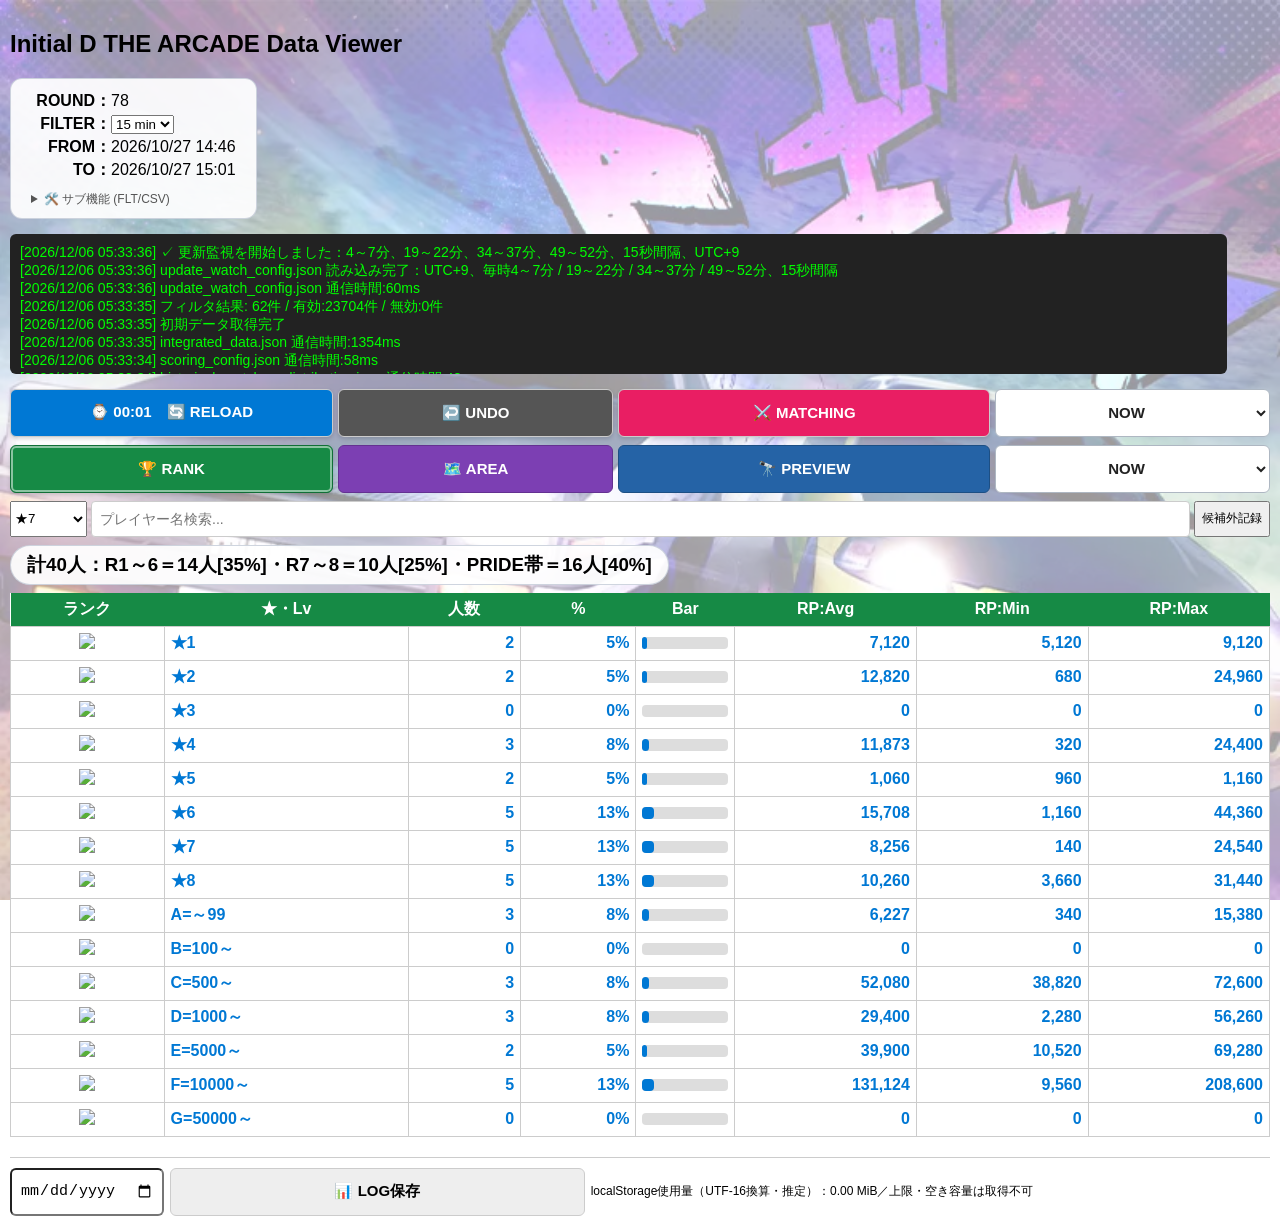
==== index.html @ 93a36e5a "feat(viewer): improve diagnostics and strength display Record cycle-4 no-decay shadow strength trans" ====
<!DOCTYPE html>
<html lang="ja">
<head>
<meta charset="UTF-8">
<title>Initial D THE ARCADE Data Viewer</title>
<meta name="viewport" content="width=device-width, initial-scale=1">

<!-- ★ スマホでのキャッシュ完全禁止（最重要） -->
<meta http-equiv="Cache-Control" content="no-store, no-cache, must-revalidate">
<meta http-equiv="Pragma" content="no-cache">
<meta http-equiv="Expires" content="0">

<style>
body {
    font-family: sans-serif;
    margin: 0;
    padding: 10px;

    min-height: 100vh;
    position: relative;
}
body::before {
    content: "";
    position: fixed;
    inset: 0;

    background-image: url("./images/bg_sp.jpg.webp");
    background-size: cover;
    background-position: center top;
    background-repeat: no-repeat;

    opacity: 0.4;

    pointer-events: none;
    z-index: -1;
}
#logBox {
    background: #222;
    padding: 10px;
    font-size: 14px;
    white-space: pre-wrap;
    height: 120px;
    overflow-y: auto;
    border-radius: 6px;
    margin: 15px 0;
    width: 95%;
}

table {
    border-collapse: collapse;
    width: 100%;
    background: #fff;
}
th {
    background: var(--theme-header-color, #168a45);
    color: white;
    padding: 6px;
}
td {
    border: 1px solid #ccc;
    padding: 6px;
    background: transparent;
}
td.left { text-align:left; }
td.right { text-align:right; }
td.center { text-align:center; }
.clickable { cursor: pointer; color: #0078d4; font-weight: bold; }

#summaryView { margin-top: 0; }
#summaryHeader { display: none; }
#detailView { margin-top: 10px; display: none; }
#matchingView { margin-top: 10px; display: none; }

.bar-wrap {
    width: 100%;
    background: #ddd;
    height: 12px;
    border-radius: 4px;
}
.bar {
    height: 12px;
    background: #0078D4;
    border-radius: 4px;
}

.mt10 { margin-top:10px; }

.player-name {
    white-space: nowrap;
    overflow: hidden;
}

.store-name {
    display: -webkit-box;
    -webkit-line-clamp: 2;
    -webkit-box-orient: vertical;
    overflow: hidden;

    line-height: 1.2em;
    max-height: calc(1.2em * 2);

    white-space: normal;
    overflow-wrap: anywhere;

    min-width: 150px;

    background: transparent !important;
    background-color: transparent !important;
    background-clip: padding-box !important;
}

.rp-col {
    max-width: 50px;
    white-space: nowrap;
    overflow: hidden;
}

.update-col {
    max-width: 95px;
    white-space: nowrap;
}

.title-col {
    max-width: 70px;
    overflow: hidden;
    text-overflow: ellipsis;
    white-space: nowrap;
}

/* ---------------------------------------------------------
   ★ periodBox（旧構造）※互換のため残すが使用しない
--------------------------------------------------------- */
#periodBox {
    display: grid;
    grid-template-columns: auto 1fr;
    row-gap: 2px;
    column-gap: 6px;
    margin-top: 5px;
}

#periodBox .label,
.filter-label {
    width: 5em;
    text-align: right;
    padding-right: 6px;
    font-weight: bold;
    font-family: inherit;
    white-space: nowrap;
}

/* ★ ここを上書きして空白を消す */
.filter-label {
    width: 0 !important;
    padding-right: 0 !important;
}

#periodBox .value {
    text-align: left;
}

/* ---------------------------------------------------------
   ★ ランク移動ボタン
--------------------------------------------------------- */
.rank-nav-box {
    display: flex;
    justify-content: flex-start;
    align-items: center;
    margin-top: 10px;
    margin-bottom: 8px;
}

.rank-nav-btn {
    padding: 6px 14px;
    font-size: 14px;
}

#nextRankBtn {
    margin-left: 40px;
}

/* ---------------------------------------------------------
   ★ Reload ボタンの色制御
--------------------------------------------------------- */
.update-alert {
    background-color: #ff8800 !important;
    color: #fff !important;
}

/* ---------------------------------------------------------
   ★ マッチング可能性フラグ
--------------------------------------------------------- */
.match-row-pink {
    background-color: #FFE4EC !important;
}

.match-row-yellow {
    background-color: #FFFFCC !important;
}

/* ---------------------------------------------------------
   ★ Pink管理対象
   Phase中  : 背景Pink
   Phase外  : 赤文字
--------------------------------------------------------- */
.pink-managed {
    color: #ff4444 !important;
    font-weight: bold;
    background: transparent !important;
}

.pink-phase {
    background-color: #FFE4EC !important;
    color: inherit !important;
    font-weight: bold;
}

/* ---------------------------------------------------------
   ★ サマリ行の左側にボタンを置く枠
--------------------------------------------------------- */
#summaryHeader {
    display: none !important;
    margin: 0 !important;
}
#summaryHeaderText {
    font-weight: bold;
}

/* ---------------------------------------------------------
   ★ マッチング候補 + 検索窓
--------------------------------------------------------- */
#searchRow {
    display: flex;
    align-items: center;
    gap: 10px;
    width: 95%;
    margin-top: 8px;
    margin-bottom: 0px;
}

#searchInput {
    flex: 1;
    padding: 6px 8px;
    font-size: 14px;
    border: 1px solid #ccc;
    border-radius: 4px;
    width: 95%;
    max-width: 95%;
}

/* ---------------------------------------------------------
   ★ スマホ用メインボタンレイアウト
--------------------------------------------------------- */
.main-btn-group {
    display: flex;
    gap: 8px;
    margin-top: 12px;
    width: 100%;
}

.btn-primary {
    flex: 1;
    padding: 12px 6px;
    font-size: 15px;
    font-weight: bold;
    border-radius: 6px;
    border: 1px solid #ccc;
    background: #0078D4;
    color: white;
    cursor: pointer;
    box-shadow: 0 2px 4px rgba(0,0,0,0.15);
    white-space: nowrap;
}

.btn-matching {
    background: #e91e63;
    color: white;
}

.btn-undo {
    background: #555;
    color: white;
}

.sub-btn-group {
    display: flex;
    align-items: center;
    gap: 6px;
    margin-top: 8px;
    flex-wrap: wrap;
}

.btn-sub {
    padding: 6px 10px;
    font-size: 12px;
    background: #eee;
    border: 1px solid #ccc;
    border-radius: 4px;
}

.summary-mode-nav {
    display: flex;
    gap: 8px;
    margin: 6px 0 10px;
    flex-wrap: wrap;
}

.summary-mode-btn {
    padding: 6px 12px;
    border: 1px solid #ccc;
    border-radius: 5px;
    background: #f3f7fb;
    color: #1b1b1b;
    font-weight: bold;
    cursor: pointer;
}

.summary-mode-btn.active,
.summary-mode-btn:disabled {
    background: #f3f7fb;
    border-color: #ccc;
    color: #1b1b1b;
    cursor: pointer;
    opacity: 1;
}

.area-summary-list {
    display: flex;
    flex-direction: column;
    gap: 10px;
    margin-top: 8px;
}

.area-summary-row {
    display: block;
    border: 1px solid #d7d7d7;
    background: rgba(255,255,255,0.8);
    border-radius: 6px;
    padding: 8px;
}

.area-summary-head {
    display: flex;
    justify-content: space-between;
    align-items: center;
    gap: 8px;
    margin-bottom: 6px;
}

.area-summary-name {
    font-weight: bold;
    color: #0078d4;
    cursor: pointer;
}

.area-summary-total {
    font-size: 12px;
    color: #555;
}

.area-summary-bar {
    display: flex;
    width: 100%;
    height: 20px;
    border-radius: 4px;
    overflow: hidden;
    background: #ececec;
    border: 1px solid #d0d0d0;
}

.area-segment {
    display: flex;
    align-items: center;
    justify-content: center;
    font-size: 10px;
    color: #111;
    font-weight: bold;
    height: 100%;
    min-width: 0;
    text-shadow: 0 0 1px rgba(255,255,255,0.6);
}

.area-segment.empty {
    background: #e5e7eb;
}

.area-rank-breakdown {
    display: flex;
    flex-wrap: wrap;
    gap: 8px;
    margin: 8px 0 12px;
}

.area-rank-badge {
    display: inline-flex;
    align-items: center;
    gap: 4px;
    background: #f4f4f4;
    border: 1px solid #d0d0d0;
    border-radius: 999px;
    padding: 4px 8px;
    font-size: 12px;
}

/* ---------------------------------------------------------
   ★ ui.js が生成する RUBY/PRIDE の行
--------------------------------------------------------- */
.filter-row {
    display: flex;
    align-items: center;
    margin-top: 6px;
}

.filter-items label {
    display: inline-flex;
    align-items: center;
    min-width: 3.0em;
    margin-right: 2px;
}

/* ---------------------------------------------------------
   ★ 3列レイアウト
--------------------------------------------------------- */
.row3 {
    display: grid;
    grid-template-columns: 4em 1em auto;
    align-items: center;
    margin-top: 2px;
}

.row3 .label {
    text-align: right;
    font-weight: bold;
    white-space: nowrap;
}

.row3 .colon {
    text-align: center;
    font-weight: bold;
}

.row3 .value {
    text-align: left;
}
</style>
</head>

<body>

<h2>Initial D THE ARCADE Data Viewer</h2>

<div id="viewer-filter-panel">

  <!-- ★ ラウンド -->
  <div class="row3">
    <div class="label">ROUND</div>
    <div class="colon">：</div>
    <div class="value">
      <span id="latestRound">読み込み中…</span>
    </div>
  </div>

  <!-- ★ 時間フィルタ -->
  <div class="row3">
    <div class="label">FILTER</div>
    <div class="colon">：</div>
    <div class="value">
       <select id="rangeSelect">
          <option value="15">15 min</option>
          <option value="30">30 min</option>

          <option value="60">1 hour</option>
        
          <option value="120">2 hour</option>
          <option value="180">3 hour</option>
          </select>
      </div>
    </div>

  <!-- ★ 表示開始 -->
  <div class="row3">
    <div class="label">FROM</div>
    <div class="colon">：</div>
    <div class="value"><span id="filterStartTime">-</span></div>
  </div>

  <!-- ★ JSON更新 -->
  <div class="row3">
    <div class="label">TO</div>
    <div class="colon">：</div>
    <div class="value"><span id="jsonUpdateTime">-</span></div>
  </div>

  <!-- ★ 省略セクション（RUBY/PRIDEフィルタ + サブ機能） -->
  <details class="mt10" style="display:block;">
    <summary style="font-size: 12px; cursor: pointer; color: #555;">🛠️ サブ機能 (FLT/CSV)</summary>

    <div style="margin-top: 6px;">

      <!-- ★ RUBY -->
      <div class="row3">
        <div class="label">RUBY</div>
        <div class="colon">：</div>
        <div class="value"><div id="rubyFilters"></div></div>
      </div>

      <!-- ★ PRIDE -->
      <div class="row3">
        <div class="label">PRIDE</div>
        <div class="colon">：</div>
        <div class="value"><div id="prideFilters"></div></div>
      </div>

      <div style="margin-top: 4px;">
        <button id="filterBtn" class="btn-sub">FLT</button>
        <button id="summaryCsvBtn" class="btn-sub">SumCSV</button>
        <button id="allCsvBtn" class="btn-sub">AllCSV</button>
      </div>

    </div>
  </details>

</div>
<div id="logBox"></div>

<!-- 各種ボタン（スマホ最優先レイアウト） -->
<div class="main-btn-group">
  <button id="reloadBtn" class="btn-primary">🔄 RELOAD</button>
  <button id="matchingBtn" class="btn-primary btn-matching">⚔️ MATCHING</button>
  <button id="undoCopyBtn" class="btn-primary btn-undo">↩️ コピー取消</button>
</div>

<div id="searchRow">

    <select id="myRankSelect">
        <option value="R1">★1</option>
        <option value="R2">★2</option>
        <option value="R3">★3</option>
        <option value="R4">★4</option>
        <option value="R5">★5</option>

        <option value="R6">★6</option>
        
        <option value="R7">★7</option>
        <option value="R8">★8</option>
        <option value="P_A">PRIDE A</option>
        <option value="P_B">PRIDE B</option>
        <option value="P_C">PRIDE C</option>
        <option value="P_D">PRIDE D</option>
        <option value="P_E">PRIDE E</option>
        <option value="P_F">PRIDE F</option>
        <option value="P_G">PRIDE G</option>
    </select>

    <input id="searchInput" type="text" placeholder="プレイヤー名検索..." />
</div>

<div id="summaryView">
  <div id="summaryHeader">
      <span id="summaryHeaderText"></span>
  </div>
  <div id="summaryArea"></div>
</div>

<div id="detailView">
  <div id="detailArea" class="mt10"></div>
</div>

<div id="matchingView">
  <div id="matchingHeader" class="mt10"></div>
  <div id="matchingArea" class="mt10"></div>
</div>

<!-- ★ サブ操作エリア（最下部に配置） -->
<div class="sub-btn-group mt10" style="margin-top: 20px; border-top: 1px solid #ccc; padding-top: 10px;">
  <input
    type="date"
    id="logExportDate"
    title="Today"
    style="padding: 4px; font-size: 12px;">
  <button id="analysisLogBtn" class="btn-sub">📊 LOG保存</button>
  <span id="copyStorageUsage" style="font-size: 12px;"></span>
</div>

<script src="0100_utils.js?cb=19"></script>
<script src="0200_domain.js?cb=33"></script>
<script src="0300_persistence.js?cb=26"></script>
<script src="0400_data.js?cb=19"></script>
<script src="0500_matching.js?cb=33"></script>
<script src="0600_ui.js?cb=38"></script>
<script src="0700_app.js?cb=41"></script>
<script src="0800_main.js?cb=34"></script>

</body>
</html>
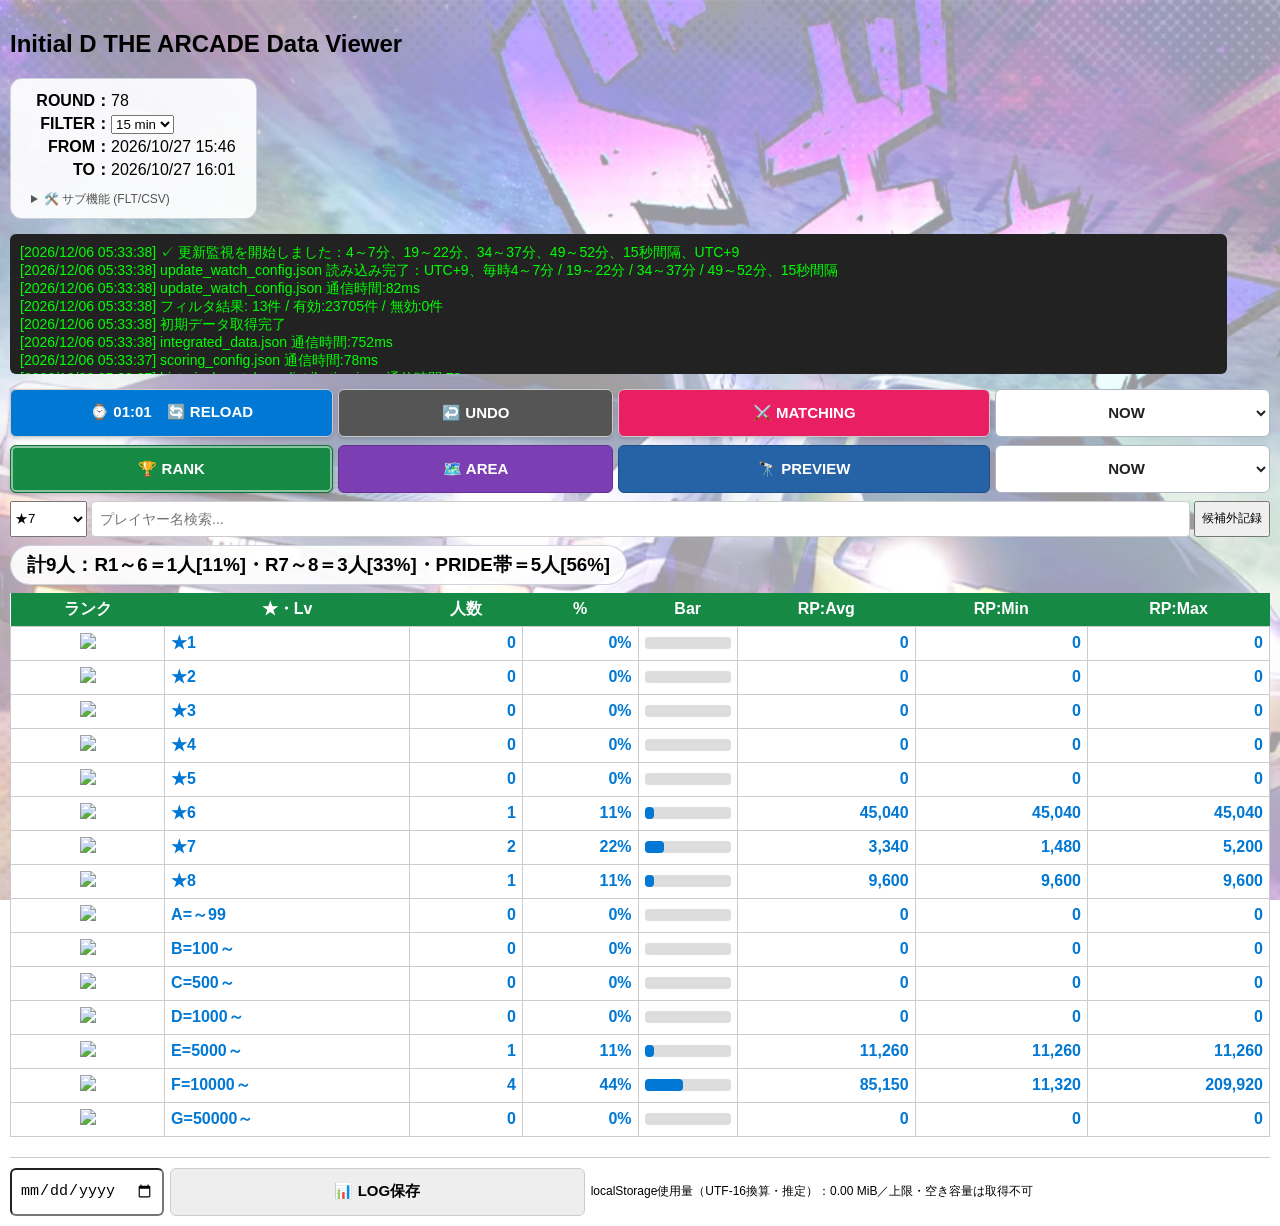
==== commit 36641fe7: "feat(ui): restore rank details and log opponent features Show global and slot ranks with Phase detai" ====
--- a/index.html
+++ b/index.html
@@ -585,9 +585,9 @@
 <script src="0200_domain.js?cb=33"></script>
 <script src="0300_persistence.js?cb=26"></script>
 <script src="0400_data.js?cb=19"></script>
-<script src="0500_matching.js?cb=33"></script>
-<script src="0600_ui.js?cb=38"></script>
-<script src="0700_app.js?cb=41"></script>
+<script src="0500_matching.js?cb=34"></script>
+<script src="0600_ui.js?cb=39"></script>
+<script src="0700_app.js?cb=43"></script>
 <script src="0800_main.js?cb=34"></script>
 
 </body>
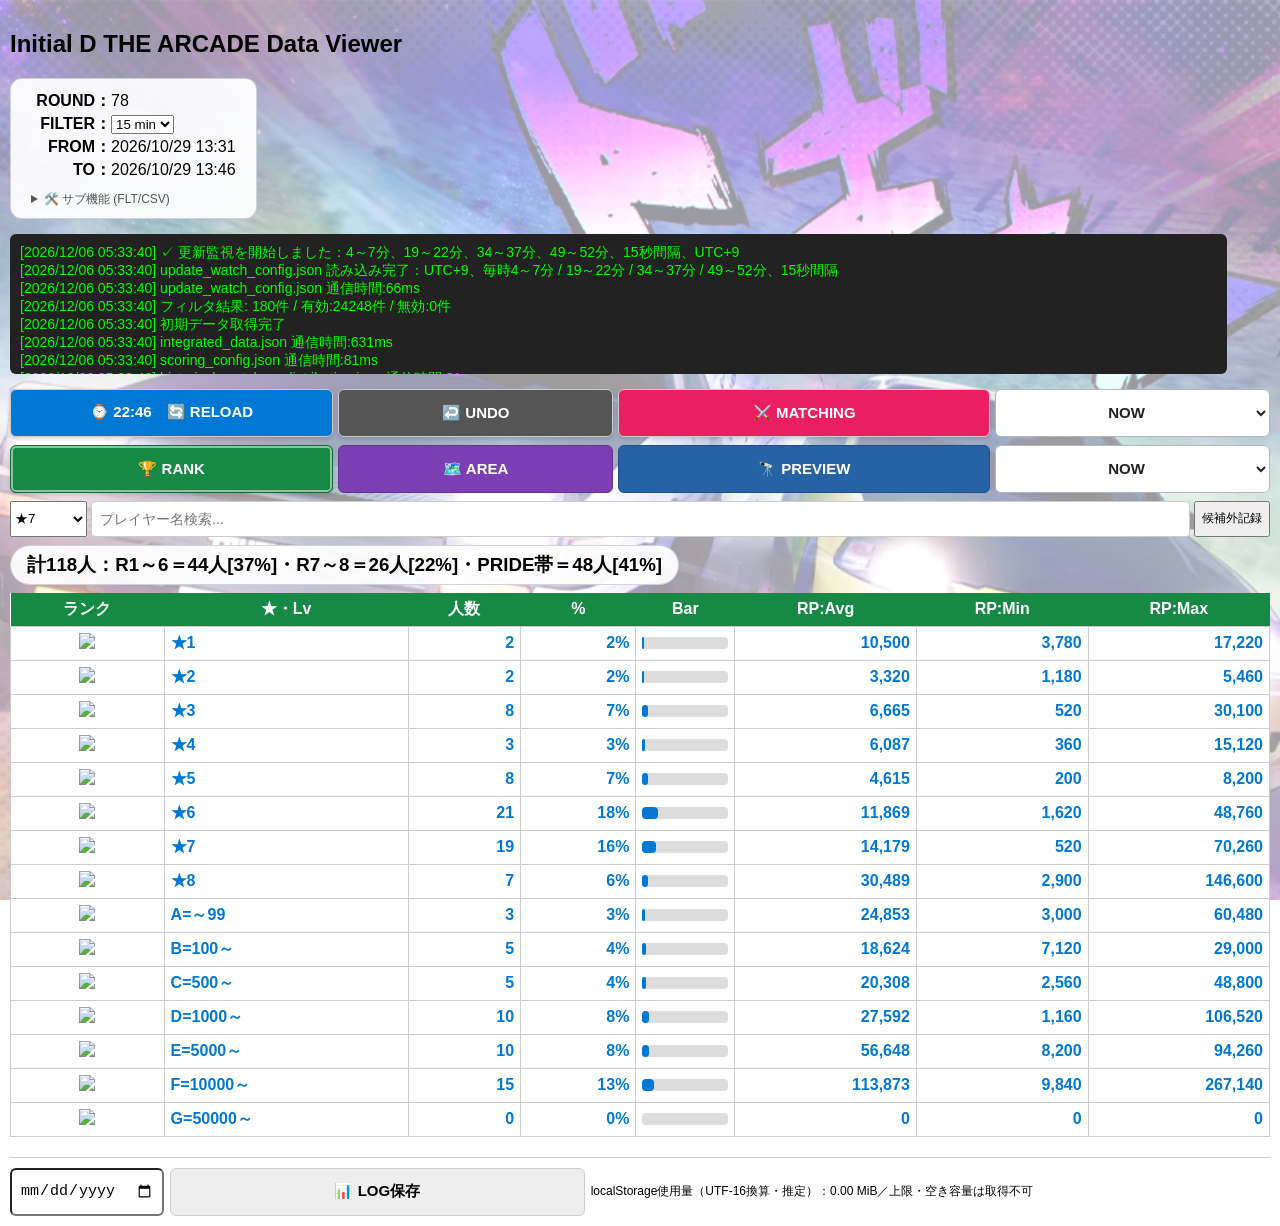
==== commit f8851ce7: "feat(viewer): keep loaded predictions and limit Yellow phase decay Continue prediction and copy oper" ====
--- a/index.html
+++ b/index.html
@@ -582,12 +582,12 @@
 </div>
 
 <script src="0100_utils.js?cb=19"></script>
-<script src="0200_domain.js?cb=33"></script>
+<script src="0200_domain.js?cb=34"></script>
 <script src="0300_persistence.js?cb=26"></script>
 <script src="0400_data.js?cb=19"></script>
-<script src="0500_matching.js?cb=34"></script>
-<script src="0600_ui.js?cb=39"></script>
-<script src="0700_app.js?cb=43"></script>
+<script src="0500_matching.js?cb=36"></script>
+<script src="0600_ui.js?cb=40"></script>
+<script src="0700_app.js?cb=46"></script>
 <script src="0800_main.js?cb=34"></script>
 
 </body>
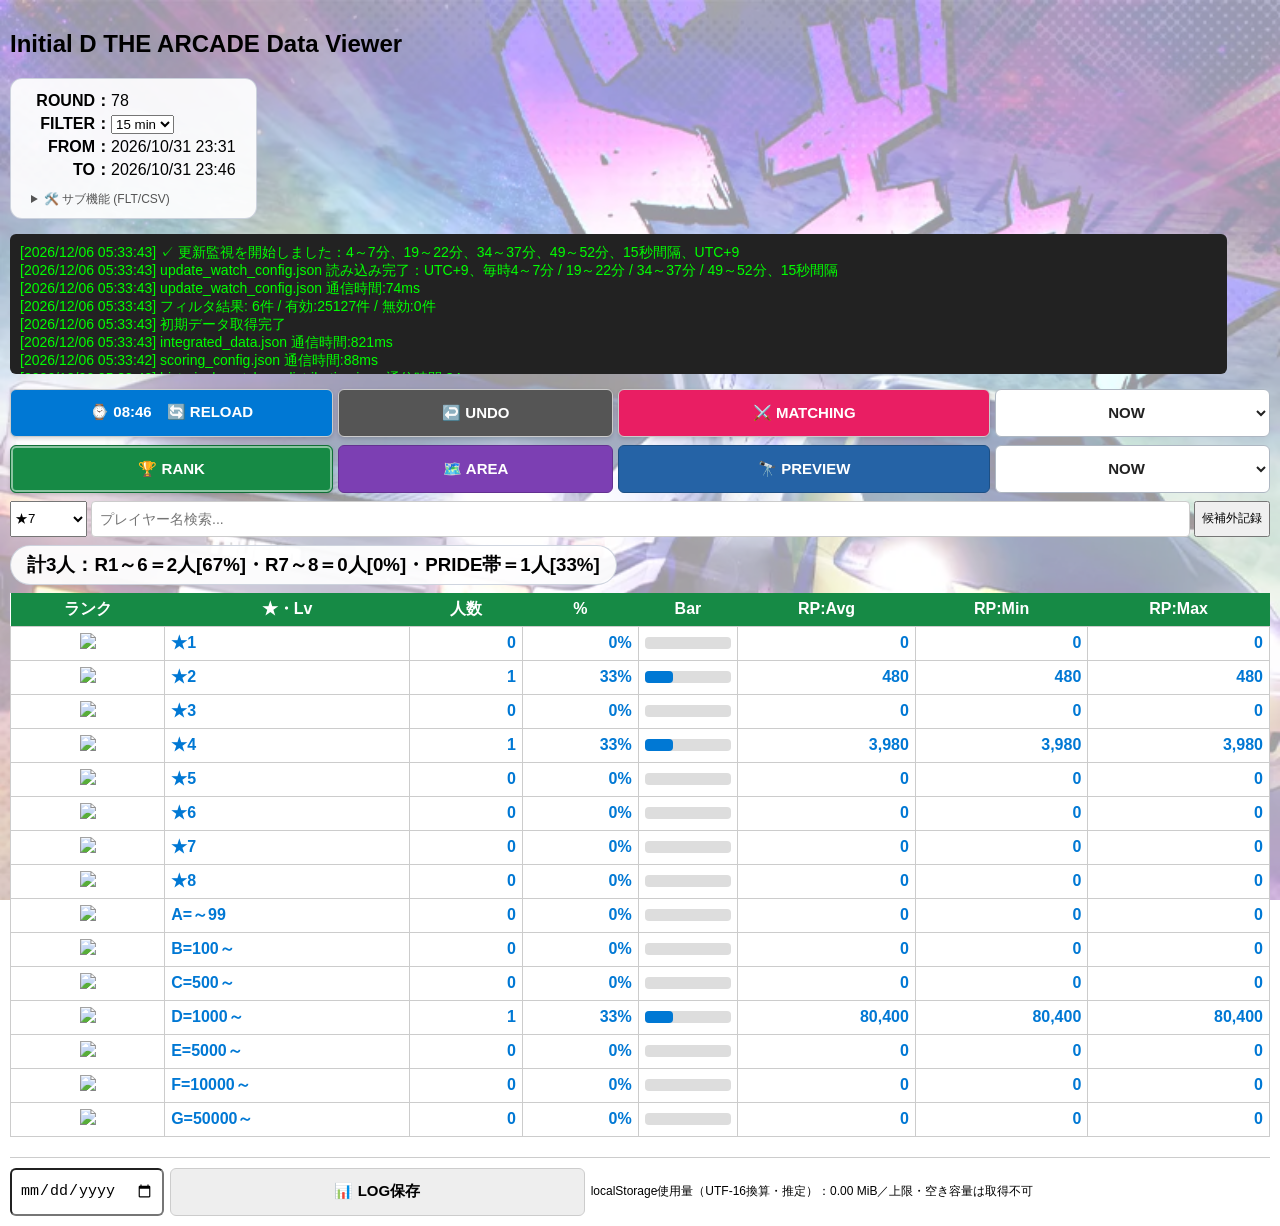
==== commit c162258b: "fix(viewer): coalesce data fetches and preserve verified generations Share in-flight data requests a" ====
--- a/index.html
+++ b/index.html
@@ -584,10 +584,10 @@
 <script src="0100_utils.js?cb=19"></script>
 <script src="0200_domain.js?cb=34"></script>
 <script src="0300_persistence.js?cb=26"></script>
-<script src="0400_data.js?cb=19"></script>
+<script src="0400_data.js?cb=20"></script>
 <script src="0500_matching.js?cb=36"></script>
 <script src="0600_ui.js?cb=40"></script>
-<script src="0700_app.js?cb=46"></script>
+<script src="0700_app.js?cb=47"></script>
 <script src="0800_main.js?cb=34"></script>
 
 </body>
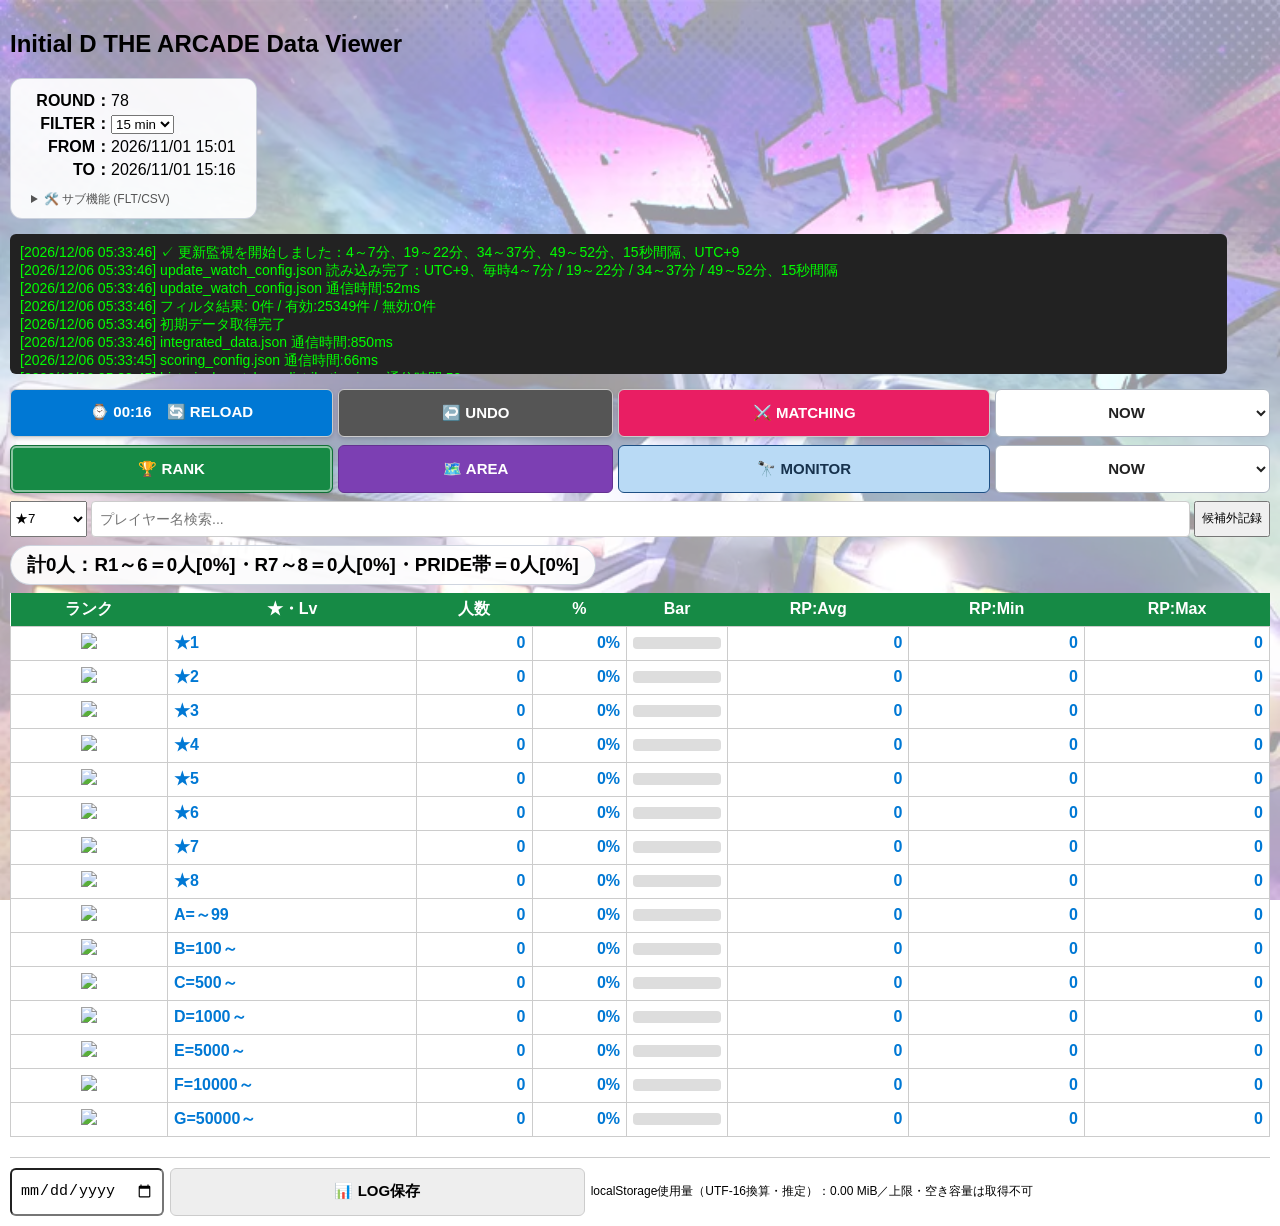
==== commit 9a7de310: "feat(viewer): adopt three-group matching and live monitor countdown Use fixed R6/R7 lower, same and " ====
--- a/index.html
+++ b/index.html
@@ -585,9 +585,9 @@
 <script src="0200_domain.js?cb=34"></script>
 <script src="0300_persistence.js?cb=26"></script>
 <script src="0400_data.js?cb=20"></script>
-<script src="0500_matching.js?cb=36"></script>
-<script src="0600_ui.js?cb=40"></script>
-<script src="0700_app.js?cb=47"></script>
+<script src="0500_matching.js?cb=37"></script>
+<script src="0600_ui.js?cb=43"></script>
+<script src="0700_app.js?cb=50"></script>
 <script src="0800_main.js?cb=34"></script>
 
 </body>
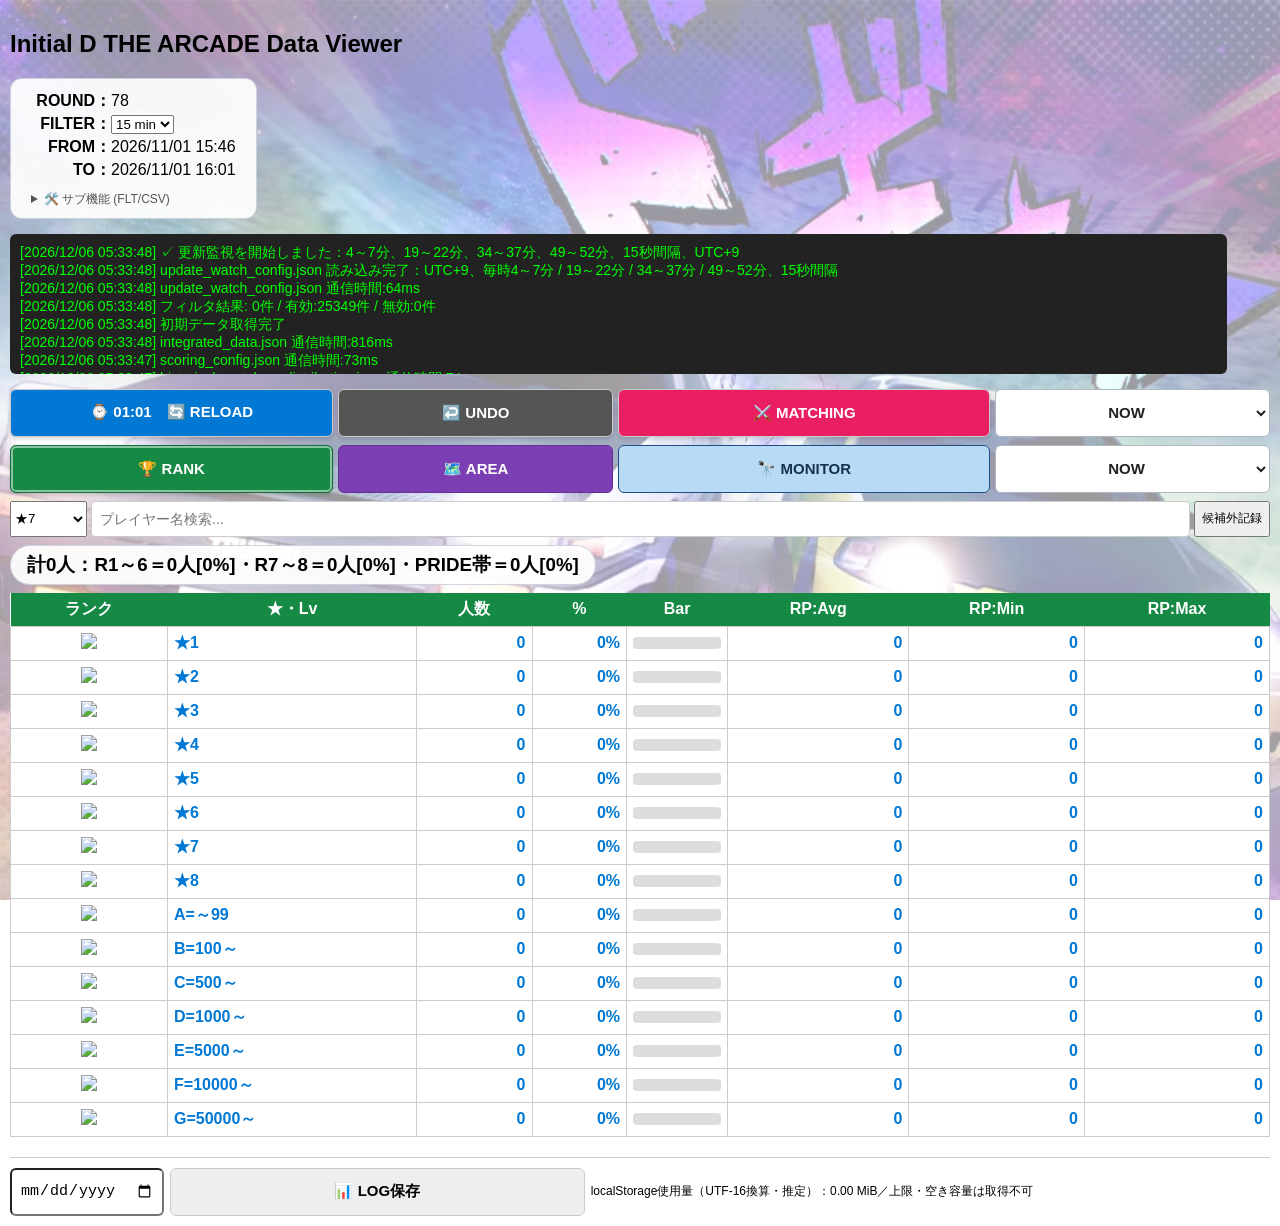
==== commit a4359843: "fix(viewer): reuse monitor log row and remove redundant work Update one keyed MONITOR candidate-gene" ====
--- a/index.html
+++ b/index.html
@@ -585,9 +585,9 @@
 <script src="0200_domain.js?cb=34"></script>
 <script src="0300_persistence.js?cb=26"></script>
 <script src="0400_data.js?cb=20"></script>
-<script src="0500_matching.js?cb=37"></script>
-<script src="0600_ui.js?cb=43"></script>
-<script src="0700_app.js?cb=50"></script>
+<script src="0500_matching.js?cb=38"></script>
+<script src="0600_ui.js?cb=44"></script>
+<script src="0700_app.js?cb=51"></script>
 <script src="0800_main.js?cb=34"></script>
 
 </body>
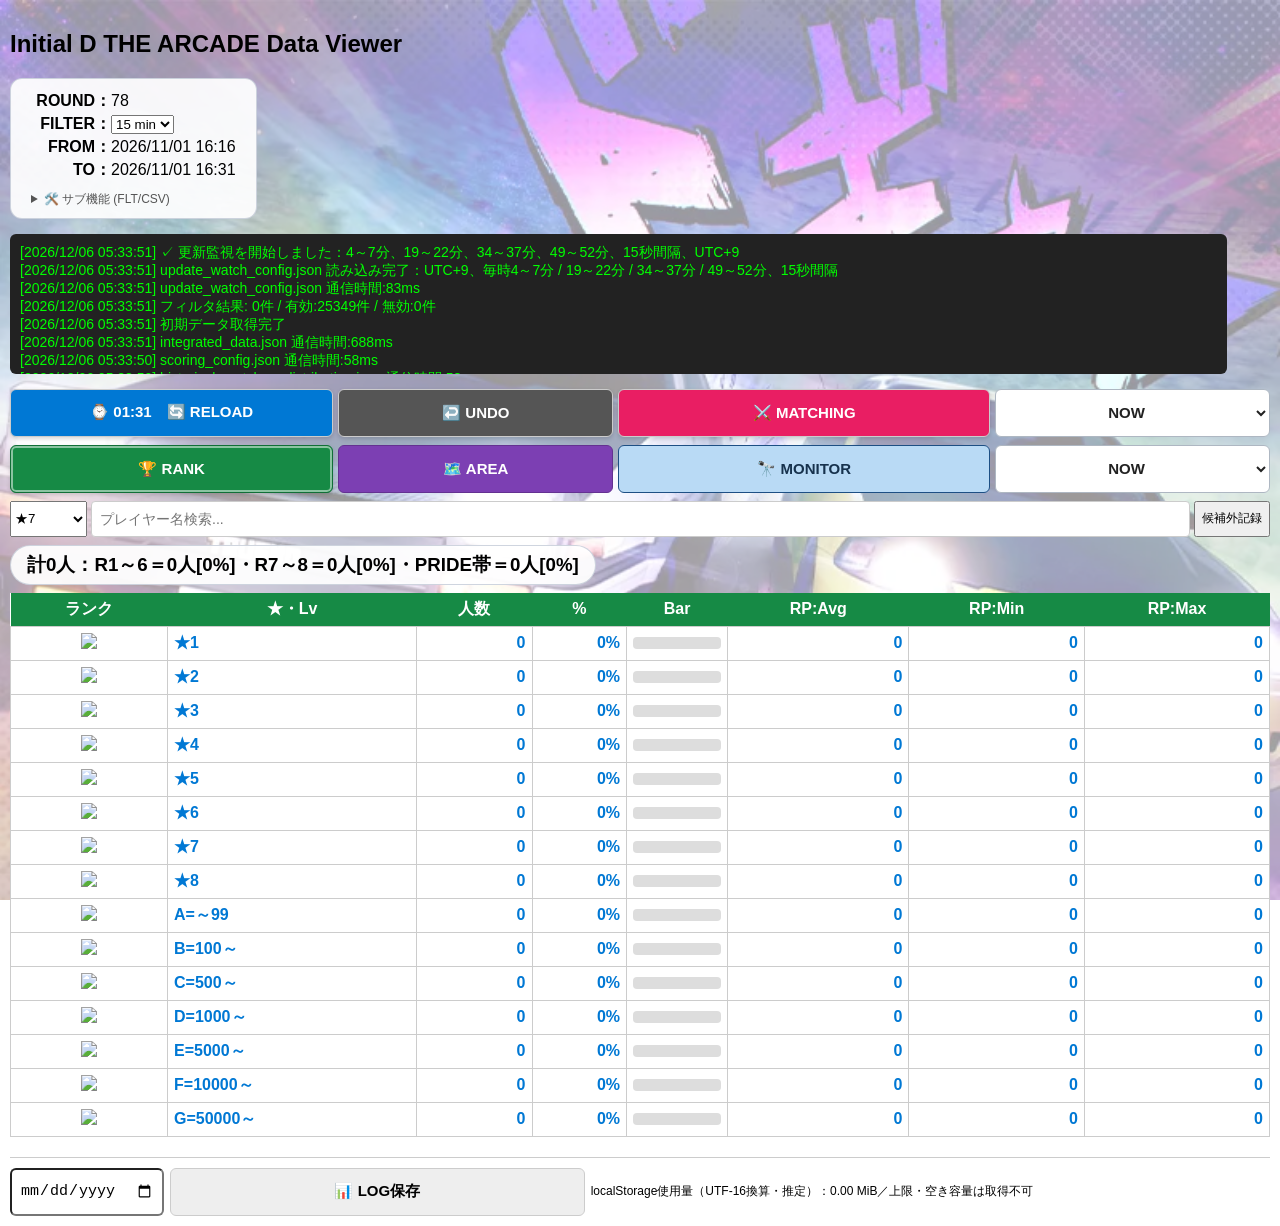
==== commit 62dcca17: "fix(viewer): separate monitor log sessions and highlight their labels Create a new MONITOR log row a" ====
--- a/index.html
+++ b/index.html
@@ -586,8 +586,8 @@
 <script src="0300_persistence.js?cb=26"></script>
 <script src="0400_data.js?cb=20"></script>
 <script src="0500_matching.js?cb=38"></script>
-<script src="0600_ui.js?cb=44"></script>
-<script src="0700_app.js?cb=51"></script>
+<script src="0600_ui.js?cb=45"></script>
+<script src="0700_app.js?cb=52"></script>
 <script src="0800_main.js?cb=34"></script>
 
 </body>
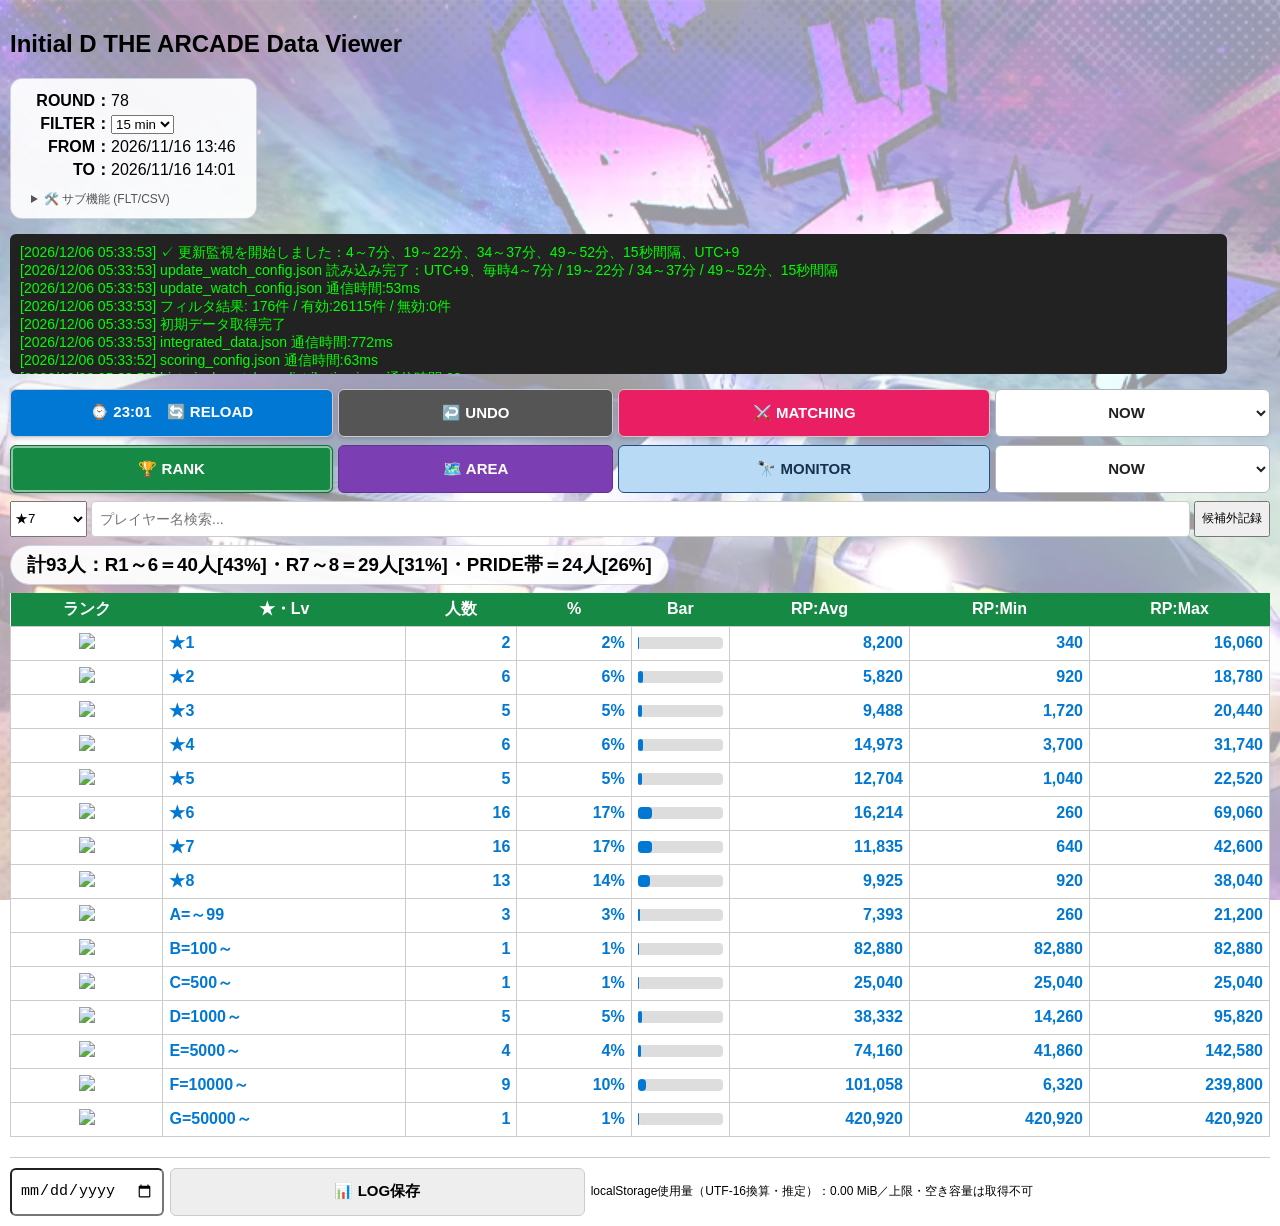
==== commit 955f0a34: "feat(viewer): adopt day-relative area matching Preserve a baseline comparison and deduplicate short-" ====
--- a/index.html
+++ b/index.html
@@ -585,9 +585,9 @@
 <script src="0200_domain.js?cb=34"></script>
 <script src="0300_persistence.js?cb=26"></script>
 <script src="0400_data.js?cb=20"></script>
-<script src="0500_matching.js?cb=38"></script>
-<script src="0600_ui.js?cb=45"></script>
-<script src="0700_app.js?cb=52"></script>
+<script src="0500_matching.js?cb=39"></script>
+<script src="0600_ui.js?cb=46"></script>
+<script src="0700_app.js?cb=54"></script>
 <script src="0800_main.js?cb=34"></script>
 
 </body>
